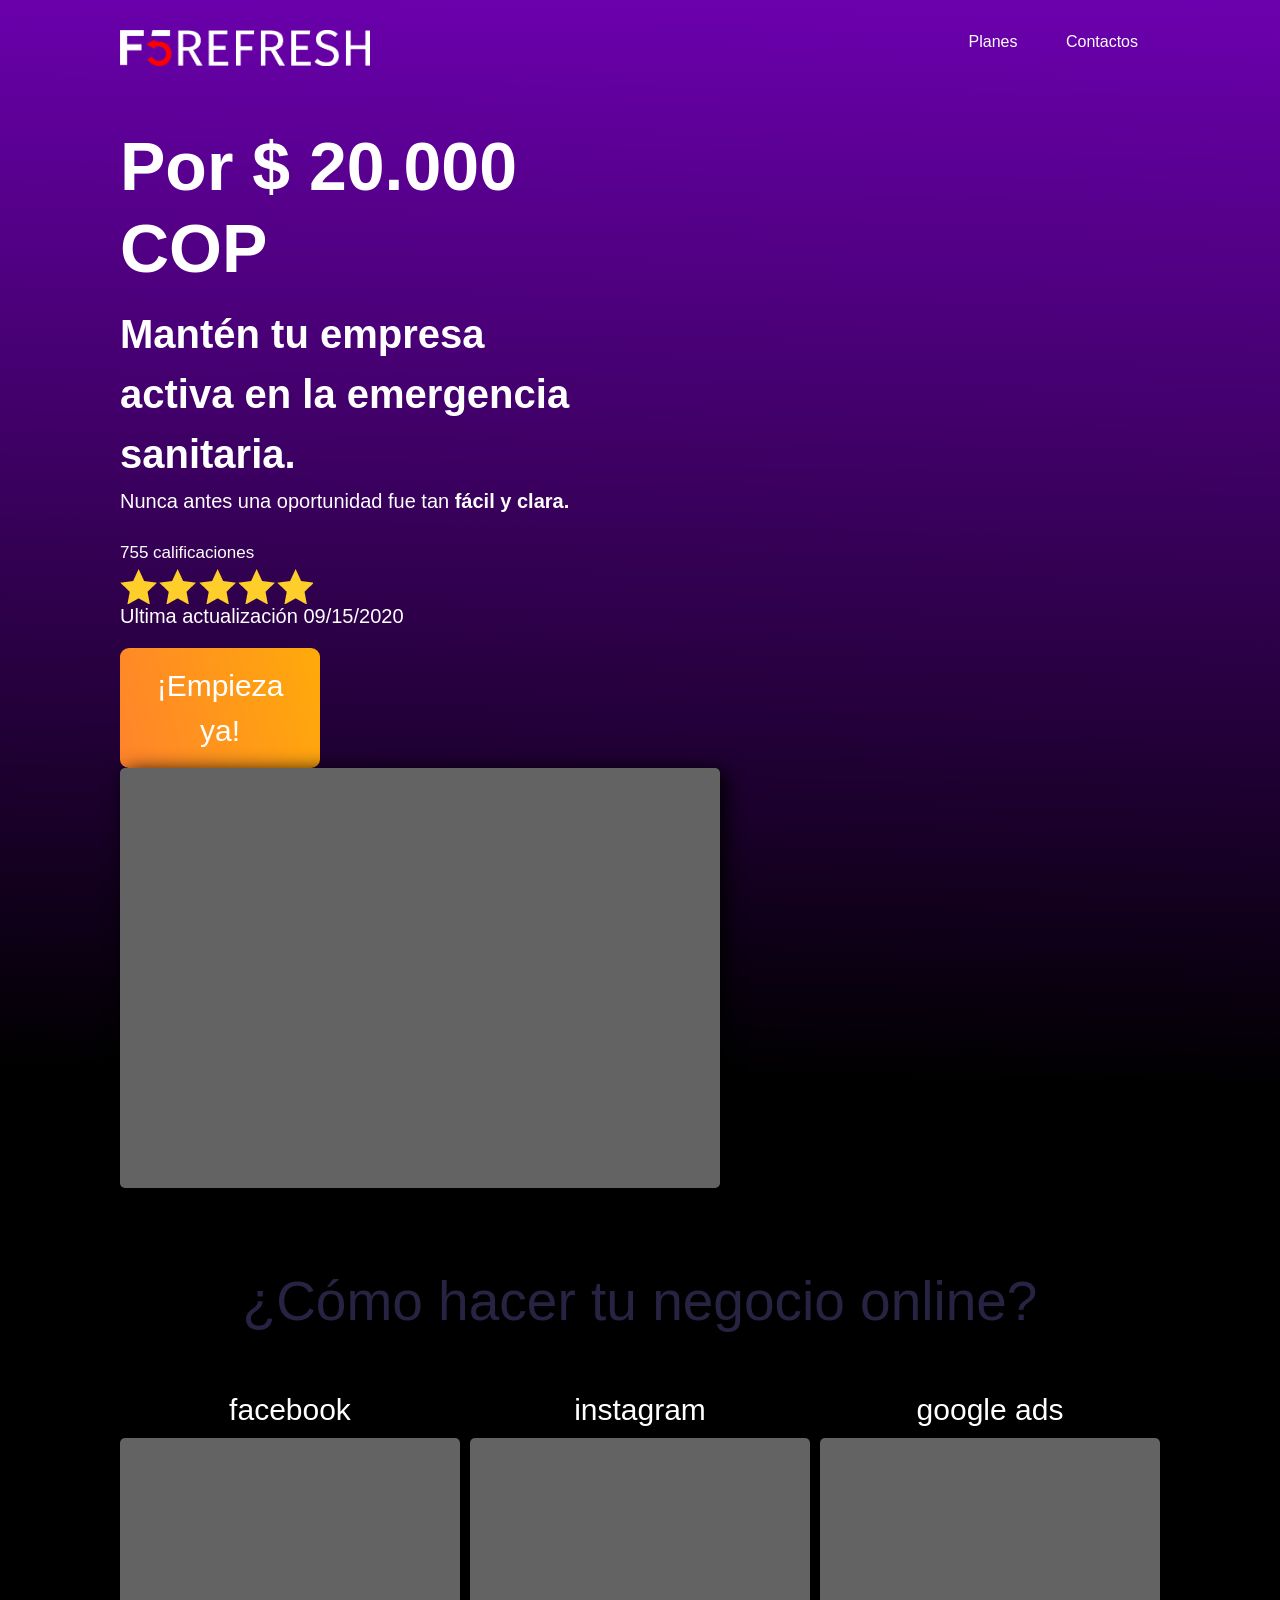
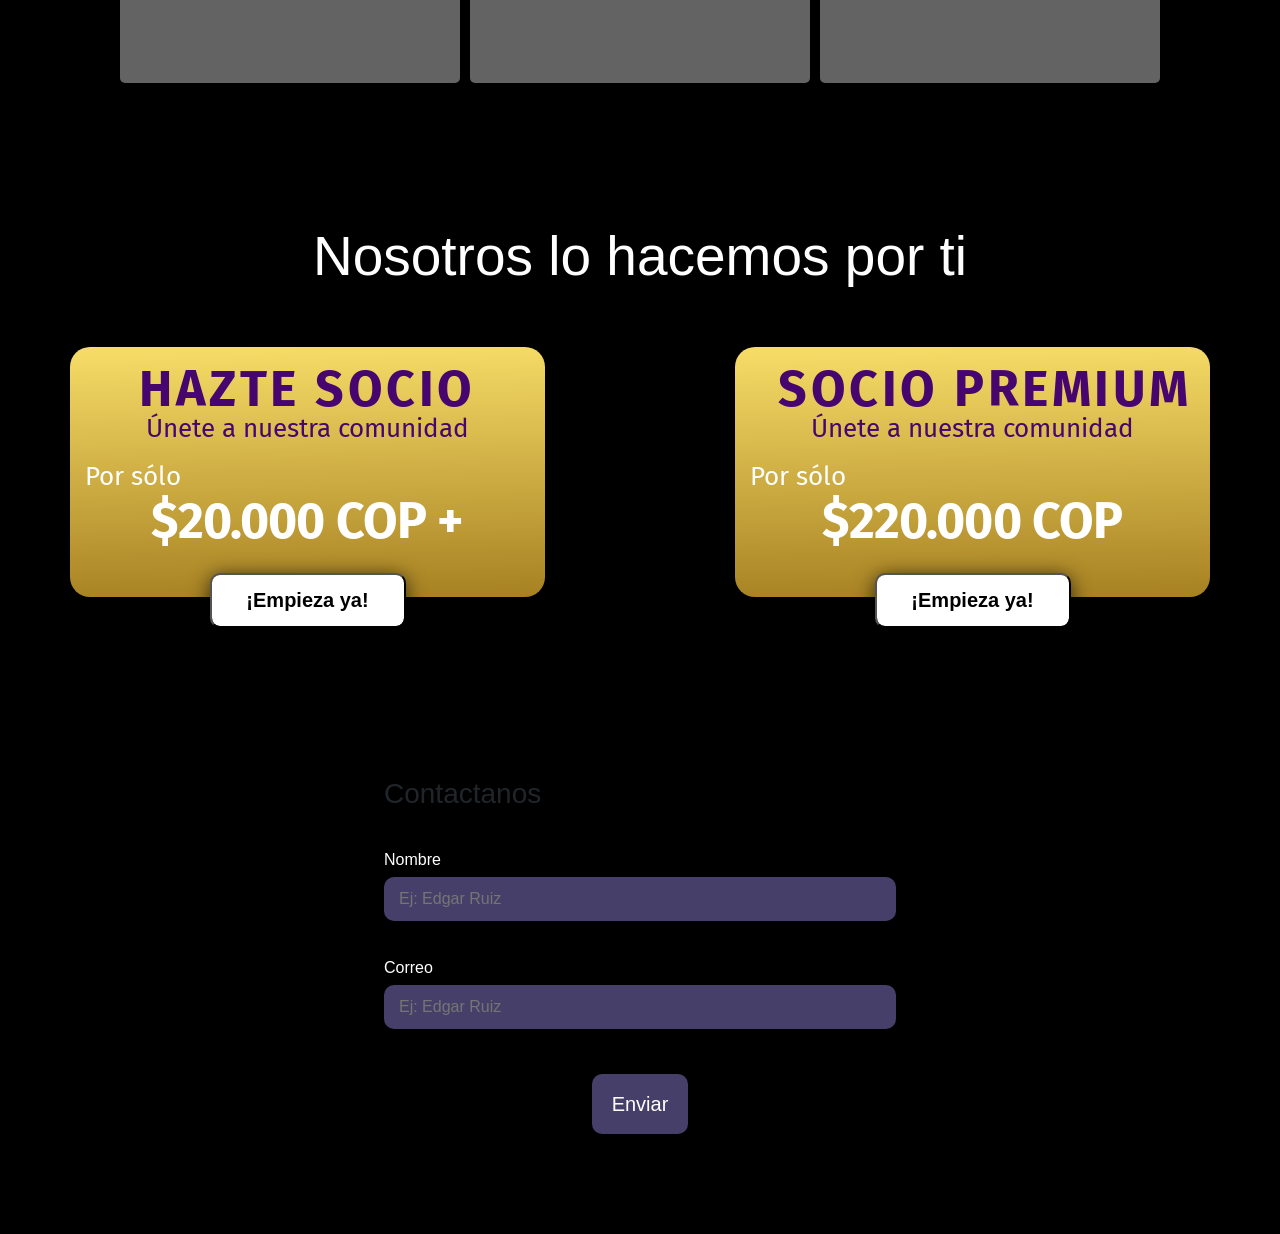
==== index.html @ ad4364b5 "Merge pull request #1 from esrojas27/master Cambio nombre html" ====
<!DOCTYPE html>
<html lang="en">

<head>
    <meta charset="UTF-8">
    <meta name="viewport" content="width=device-width, initial-scale=1.0">
    <link rel="stylesheet" href="css/stilos.css">
    <link href="https://fonts.googleapis.com/css2?family=Fira+Sans:wght@400;500;700&display=swap" rel="stylesheet">
    <link rel="stylesheet" href="https://stackpath.bootstrapcdn.com/bootstrap/4.5.2/css/bootstrap.min.css"
    integrity="sha384-JcKb8q3iqJ61gNV9KGb8thSsNjpSL0n8PARn9HuZOnIxN0hoP+VmmDGMN5t9UJ0Z" crossorigin="anonymous">

    <title>Document</title>
</head>

<body>
    <header>
        <div class="menu">
            <div class="imagen">
                <img src="img/logo-f5refresh.png" alt="">
            </div>
            <div class="menu-nav">

                <a href="#">Planes</a>
                <a href="#">Contactos</a>

            </div>
        </div>
        <section class="video-info">
            <div class="info">
                <h1>Por $ 20.000 COP</h1>
                <p>Mantén tu empresa activa en la emergencia sanitaria.</p>
                <h3>Nunca antes una oportunidad fue tan <strong>fácil y clara.</strong> </h3>
                <h4>755 calificaciones</h4>
                <img src="img/estrellas.png" alt="">
                <h5>Ultima actualización 09/15/2020</h5>
                <div class="btn-a">
                    <a href="#">¡Empieza ya!</a>
                </div>
            </div>

            </div>
            <div class="video-principal">
                <div class="video"></div>
            </div>
        </section>
    </header>
    <section class="carrusel-video">
        <div class="contenedor-carrusel">
            <div class="titulo">
                <h2>¿Cómo hacer tu negocio online?</h2>
            </div>
            <div class="carrusel">
                <h3>facebook</h3>
                <div class="video"></div>
            </div>
            <div class="carrusel">
                <h3>instagram</h3>
                <div class="video"></div>
            </div>
            <div class="carrusel">
                <h3>google ads</h3>
                <div class="video"></div>
            </div>
            <div class="titulo-dos">
                <h3>Nosotros lo hacemos por ti</h3>

            </div>
        </div>
    </section>
    

    <!--Comienza seccionde servicios-->
        <div class="servicioSec">
            
            <div class="container cajaProducto">
                <div class="row 150% justify-content-between ">
                    <div class="col-md-5 producto">
                        <div class="textoProducto text-center">
                            <h2>HAZTE SOCIO</h2>
                            <h3>Únete a nuestra comunidad</h3>
                            <p>Por sólo</p>
                            <h4>$20.000 COP +</h4>
                            <button class="btnProducto">¡Empieza ya!</button>
                        </div>
                        
                    </div>
                    <div class="col-md-5 producto">
                        <div class="textoProducto text-center">
                            <div class="tituloProducto2">
                                <h2>Socio premium</h2>
                            </div>
                            <h3>Únete a nuestra comunidad</h3>
                            <p>Por sólo</p>
                            <h4>$220.000 COP</h4>
                            <button class="btnProducto" >¡Empieza ya!</button>
                        </div>
                        
                    </div>


                </div>

            </div>
            <!--Seccion de Formulario-->
        <form class="formContact" onsubmit="validarFormulario(event)">
            <div class="titulo-dos">
                <h3>Contactanos</h3>
            </div>
              <div class="contInput">
                  <label for="">Nombre</label>
                  <input type="text" placeholder="Ej: Edgar Ruiz" id="name">
                  <small id="mensajeAlertNombre" class="mensajeAlert"></small>
              </div>
        
                <div class="contInput">
                    <label for="">Correo</label>
                    <input type="email" placeholder="Ej: Edgar Ruiz" id="email">
                    <small id="mensajeAlertEmail" class="mensajeAlert"></small>
                </div>
        
                <input type="submit" value="Enviar" class="btnEnviar ">
        
          </form>
        </div>


        

 <script src="./js/form.js"></script>
</body>

</html>
---- css/stilos.css ----
* {
    padding: 0;
    margin: 0;
}

header {
    background: transparent linear-gradient(181deg, #6C00AF 0%, #000000 90%) 0% 0% no-repeat padding-box;

}

body {
    font-family: 'Fira Sans', sans-serif;
    background-color: #000000;
}



.menu {
    display: flex;
    flex-direction: row;
    justify-content: space-between;
    flex-wrap: wrap;
    margin: 0 120px;
    padding: 30px 0;
    text-align: justify;
}

.menu .imagen {
    width: 50%;
}

.menu .imagen img {
    width: 250px;
    float: left;

}

.menu .menu-nav a {
    text-decoration: none;
    color: #ffff;
    padding: 0 22px;
    width: 50%;
}

.video-info {
    display: flex;
    flex-flow: wrap row;
    justify-content: space-between;
    align-items: center;
    color: #ffff;
    margin: 30px 120px 0px 120px;
}

.video-info .info {
    width: 45%;
}

.video-info .info h1 {
    width: 100%;
    font-size: 68px;
    font-weight: 700;
    margin-bottom: 15px;
}

.video-info .info p {
    font-size: 40px;
    font-weight: 700;
    margin-bottom: 5px;
}

.video-info .info h3 {
    font-size: 20px;
    font-weight: 500;
    margin-bottom: 15px;
}

.video-info .info h4 {
    font-size: 17px;
    font-weight: 300;
    margin: 30px 0 5px 0;

}

.video-info .info .btn-a {
    width: 200px;
    margin-top: 20px;
    text-align: center;
    padding: 15px 30px;
    border-radius: 9px;

    background: transparent linear-gradient(75deg, #FF842B 0%, #FFAA0A 100%) 0% 0% no-repeat padding-box;
}

.video-info .info .btn-a a {
    text-decoration: none;
    color: #fff;
    font-size: 30px;
}

.video-info .video-principal {
    width: 600px;
    height: 420px;
    background: #636363;
    box-shadow: 5px 3px 20px #000000;
    border-radius: 5px;

}

.carrusel-video {
    background: #000000;
    color: #fff;


}

.carrusel-video .contenedor-carrusel {
    display: flex;
    flex-direction: row;
    justify-content: space-between;
    flex-wrap: wrap;
    margin: 0 120px;
    padding: 80px 0;
}

.carrusel-video .contenedor-carrusel .titulo {
    width: 100%;
    margin-bottom: 50px;


}

.carrusel-video .contenedor-carrusel .titulo h2 {
    width: 100%;
    text-align: center;
    font-size: 55px;
}

.carrusel-video .contenedor-carrusel .carrusel h3 {
    text-align: center;
    margin-bottom: 10px;
    font-weight: 300;
    font-size: 30px;

}

.carrusel-video .contenedor-carrusel .carrusel .video {
    width: 340px;
    height: 245px;
    background: #636363;
    border-radius: 5px;
}

.carrusel-video .contenedor-carrusel .titulo-dos {
    width: 100%;
    padding-top: 60px;
    position: relative;
    top: 80px;

}

.carrusel-video .contenedor-carrusel .titulo-dos h3 {
    font-size: 55px;
    text-align: center;
}

/*Seccion de paquetes*/

.servicioSec{
  
    background-color: #000000;
}

.cajaProducto{
    padding-top: 50px;
    padding-bottom: 100px;
	
}

.producto{
	width: auto;
	height: 250px;
	background: linear-gradient(359deg, #A78122,#F7DD68);
	border-radius: 20px;
	padding-right: 10px;
}
.textoProducto{
	margin-top: 30px;
}

.tituloProducto2{
	width: 470px;
	text-align: center;
	
}

.producto h2{

	text-align: center;
	font: normal normal bold 50px/24px Fira Sans;
	letter-spacing: 3.5px;
	color: #47056F;
	text-transform: uppercase;
	opacity: 1;
}
.producto h3{
	text-align: center;
	font: normal normal normal 26px/40px Fira Sans;
	letter-spacing: 0px;
	color: #47056F;
	opacity: 1;
}
.producto p{
	text-align: left;
	font: normal normal normal 26px/40px Fira Sans;
	letter-spacing: 0px;
	color: #FFFFFF;
	opacity: 1;
	margin-bottom: -20px;
}
.producto h4{
	text-align: center;
	font: normal normal bold 50px/88px Fira Sans;
	letter-spacing: -0.83px;
	color: #FFFFFF;
	opacity: 1;
}

.producto button{
	font-weight: bold;
	font-size: 20px;
	width: 196px;
	height: 55px;	
	background: #FFFFFF 0% 0% no-repeat padding-box;
	box-shadow: 0px 3px 20px #000000B5;
	opacity: 1;
	border-radius: 10px;	
}
.btnProducto:hover{
	transform: scale(1.1);
}

/*seccion de formulario*/
.titulo{
    color: #272343;
    text-align: center;
    font-size: 20px;
}

.formContact{
    width: 40%;
    margin: auto;
	margin-top: 80px;
    display: flex;
    flex-direction: column;
        
}

.contInput{
    display: flex;
    flex-direction: column;
    margin-top:30px;

}
.contInput>label{
    margin-bottom: 5px;
    color: #ffffff;
}
.contInput>input{
    border: none;
    padding: 10px 15px;
    background-color: rgb(70, 63, 105);
    border-radius: 10px;
    color: white;
}
.contInput>input:focus{
    
    box-shadow: 0 0 50px rgb(141, 140, 140);
}

.btnEnviar{
	margin-top: 40px;
	margin-bottom: 100px;
    align-self: center;
    border:none;
    padding: 15px 20px;
    border-radius: 10px;
    background-color: rgb(103, 103, 218);
    font-size: 20px;
    color: white;
    cursor: pointer;
    background-color:rgb(70, 63, 105) ;
}
.btnEnviar:hover{
    transform: scale(1.1);
}

.mensajeAlert{
    color: red;
    margin-top: 5px;
}
.inputTyC{
    flex-direction: row;
    align-items: center;
}
.inputTyC > label {
    order: 2;
    margin-left: 50px;
}
.bgcAlert{
    background-color: rgb(240, 87, 87) !important;
}
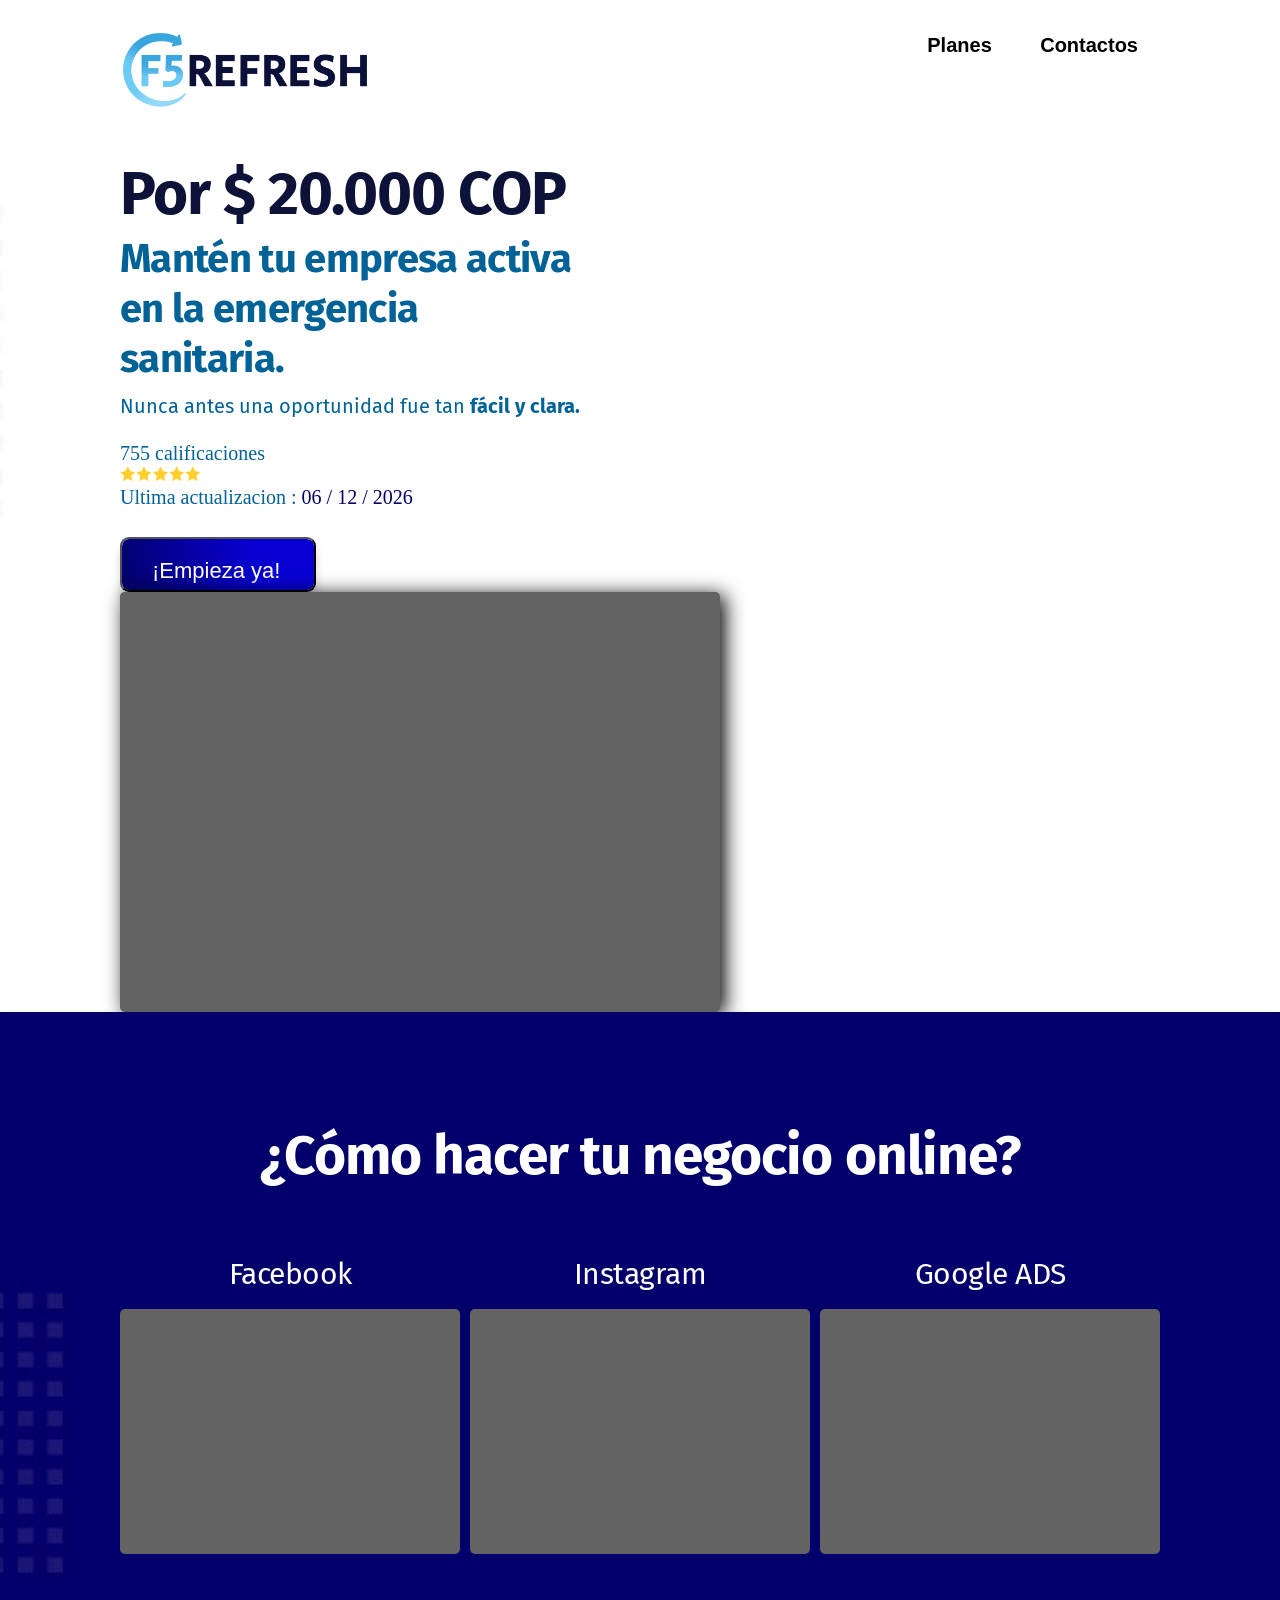
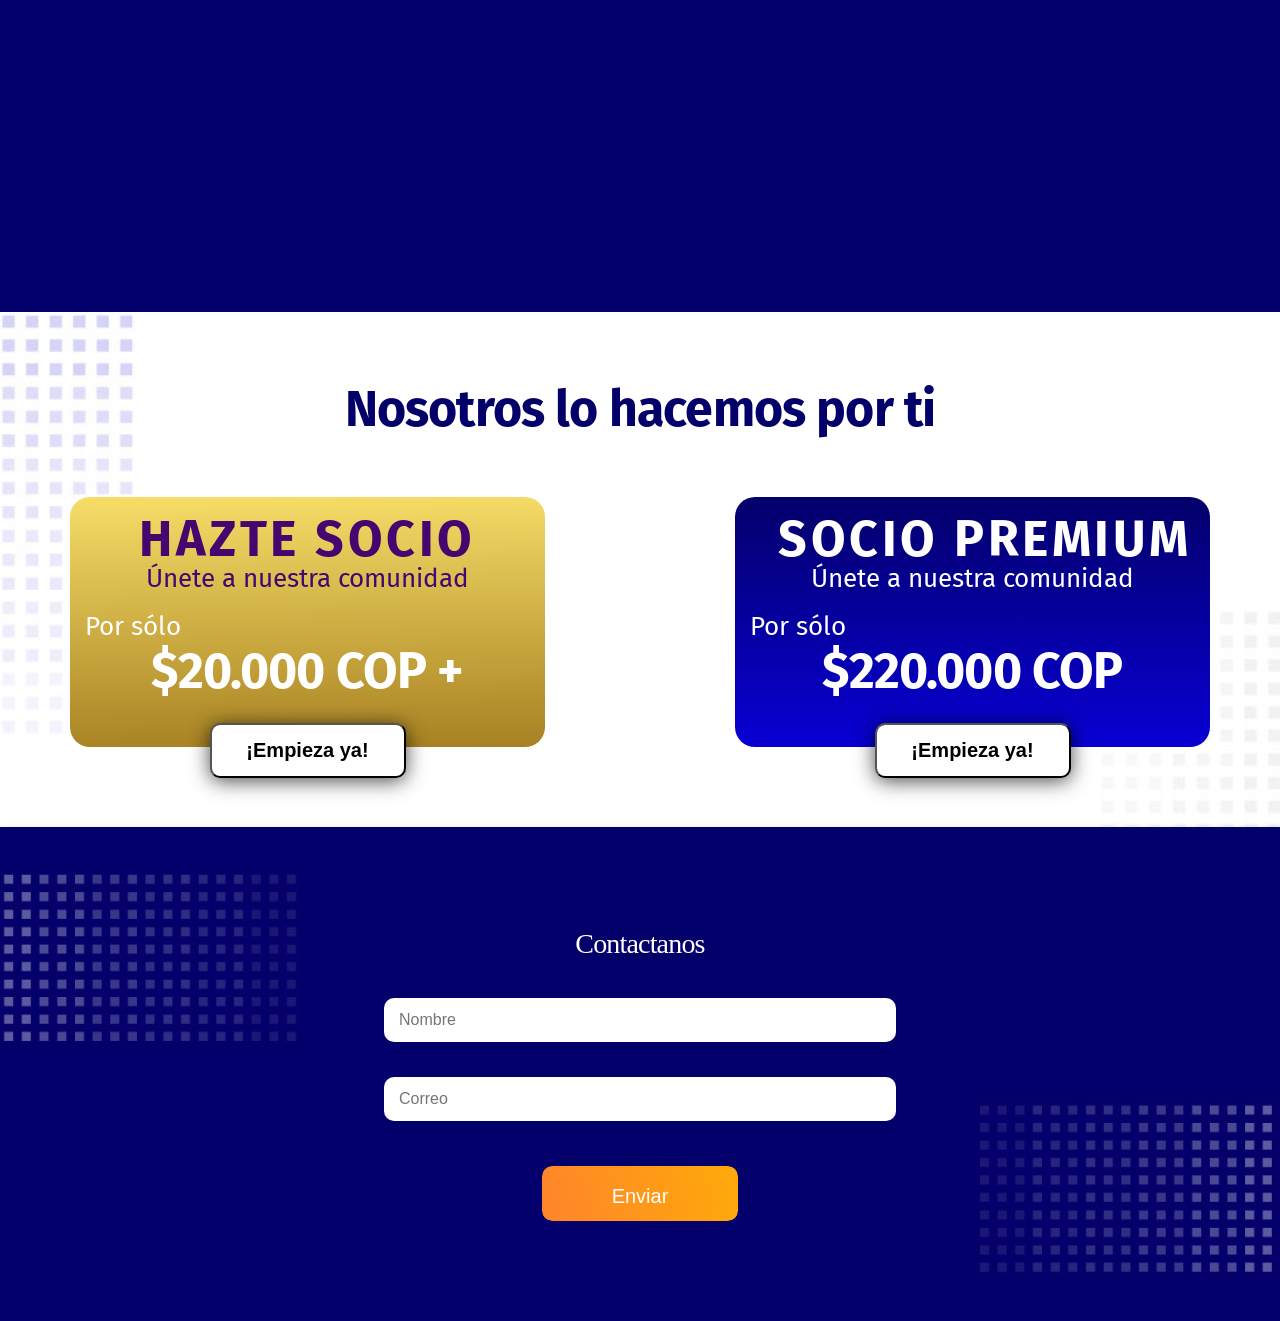
==== commit 01ab2348: "Arreglos pagina de fontos y demas" ====
--- a/index.html
+++ b/index.html
@@ -27,100 +27,129 @@
         </div>
         <section class="video-info">
             <div class="info">
-                <h1>Por $ 20.000 COP</h1>
-                <p>Mantén tu empresa activa en la emergencia sanitaria.</p>
-                <h3>Nunca antes una oportunidad fue tan <strong>fácil y clara.</strong> </h3>
+                <h2>Por $ 20.000 COP</h2>
+                <h3>Mantén tu empresa activa en la emergencia sanitaria.</h3>
+                <p>Nunca antes una oportunidad fue tan <strong>fácil y clara.</strong> </p>
                 <h4>755 calificaciones</h4>
-                <img src="img/estrellas.png" alt="">
-                <h5>Ultima actualización 09/15/2020</h5>
-                <div class="btn-a">
-                    <a href="#">¡Empieza ya!</a>
+                <div class="ubiBoton1">
+                    <img src="img/estrellas.png" width="80" height="15" alt="">
+                </div>
+                
+                
+                <h5>Ultima actualizacion :
+                    <script languaje="JavaScript">
+
+                        var mydate=new Date()
+                        var year=mydate.getYear()
+                        if (year < 1000)
+                        year+=1900
+                        var day=mydate.getDay()
+                        var month=mydate.getMonth()+1
+                        var daym=mydate.getDate()
+                        if (daym<10)
+                        daym="0"+daym
+                        var dayarray=new Array("Domingo","Lunes","Martes","Miercoles","Jueves","Viernes","Sabado")
+                        var montharray=new
+                        
+                        Array("Enero","Febrero","Marzo","Abril","Mayo","Junio","Julio","Agosto","Septiembre","Octubre","Noviembre","Diciembre")
+                        document.write("<mall><font color='#04006A' face='Impact'> "+daym+" / "+month+" / "+year+"</font></mall>")
+                        
+                        </script> </h5>
+                <div class="ubiBoton1" >
+                    <button class="botonInicio" href="#">¡Empieza ya!</button>
                 </div>
             </div>
 
             </div>
             <div class="video-principal">
-                <div class="video"></div>
+                <div class="videoRedes"></div>
             </div>
         </section>
     </header>
+
     <section class="carrusel-video">
         <div class="contenedor-carrusel">
-            <div class="titulo">
+            <div class="tituloVideos">
                 <h2>¿Cómo hacer tu negocio online?</h2>
             </div>
             <div class="carrusel">
-                <h3>facebook</h3>
-                <div class="video"></div>
+                <h3>Facebook</h3>
+                <div class="videoRedes"></div>
             </div>
             <div class="carrusel">
-                <h3>instagram</h3>
-                <div class="video"></div>
+                <h3>Instagram</h3>
+                <div class="videoRedes"></div>
             </div>
             <div class="carrusel">
-                <h3>google ads</h3>
-                <div class="video"></div>
+                <h3>Google ADS</h3>
+                <div class="videoRedes"></div>
             </div>
-            <div class="titulo-dos">
-                <h3>Nosotros lo hacemos por ti</h3>
-
-            </div>
+            
         </div>
     </section>
     
 
     <!--Comienza seccionde servicios-->
         <div class="servicioSec">
+            <div class="seccionServicio">
+                <div class="tituloServicio">
+                    <h3>Nosotros lo hacemos por ti</h3>
+    
+                </div>
+                <div class="container cajaProducto">
+                    <div class="row 150% justify-content-between ">
+                        <div class="col-md-5 producto ">
+                            <div class="textoProducto text-center">
+                                <h2>HAZTE SOCIO</h2>
+                                <h3>Únete a nuestra comunidad</h3>
+                                <p>Por sólo</p>
+                                <h4>$20.000 COP +</h4>
+                                <button class="btnProducto">¡Empieza ya!</button>
+                            </div>
+                            
+                        </div>
+                        <div class="col-md-5 producto premium">
+                            <div class="textoProducto text-center">
+                                <div class="tituloProducto2 colorPremium">
+                                    <h2>Socio premium</h2>
+                                </div>
+                                <h3>Únete a nuestra comunidad</h3>
+                                <p>Por sólo</p>
+                                <h4>$220.000 COP</h4>
+                                <button class="btnProducto" >¡Empieza ya!</button>
+                            </div>
+                            
+                        </div>
+    
+    
+                    </div>
+    
+                </div>
+            </div>
             
-            <div class="container cajaProducto">
-                <div class="row 150% justify-content-between ">
-                    <div class="col-md-5 producto">
-                        <div class="textoProducto text-center">
-                            <h2>HAZTE SOCIO</h2>
-                            <h3>Únete a nuestra comunidad</h3>
-                            <p>Por sólo</p>
-                            <h4>$20.000 COP +</h4>
-                            <button class="btnProducto">¡Empieza ya!</button>
+            
+            <!--Seccion de Formulario-->
+            <div class="seccionFormulario">
+                <form class="formContact" onsubmit="validarFormulario(event)">
+                    <div class="tituloFormulario">
+                        <h3>Contactanos</h3>
+                    </div>
+                      <div class="contInput"> 
+                          <input type="text" placeholder="Nombre" id="name">
+                          <small id="mensajeAlertNombre" class="mensajeAlert"></small>
+                      </div>
+                
+                        <div class="contInput">
+                            <input type="email" placeholder="Correo" id="email">
+                            <small id="mensajeAlertEmail" class="mensajeAlert"></small>
                         </div>
-                        
-                    </div>
-                    <div class="col-md-5 producto">
-                        <div class="textoProducto text-center">
-                            <div class="tituloProducto2">
-                                <h2>Socio premium</h2>
-                            </div>
-                            <h3>Únete a nuestra comunidad</h3>
-                            <p>Por sólo</p>
-                            <h4>$220.000 COP</h4>
-                            <button class="btnProducto" >¡Empieza ya!</button>
-                        </div>
-                        
-                    </div>
-
-
-                </div>
+                
+                        <input type="submit" value="Enviar" class="btnEnviar ">
+                
+                  </form>
 
             </div>
-            <!--Seccion de Formulario-->
-        <form class="formContact" onsubmit="validarFormulario(event)">
-            <div class="titulo-dos">
-                <h3>Contactanos</h3>
-            </div>
-              <div class="contInput">
-                  <label for="">Nombre</label>
-                  <input type="text" placeholder="Ej: Edgar Ruiz" id="name">
-                  <small id="mensajeAlertNombre" class="mensajeAlert"></small>
-              </div>
         
-                <div class="contInput">
-                    <label for="">Correo</label>
-                    <input type="email" placeholder="Ej: Edgar Ruiz" id="email">
-                    <small id="mensajeAlertEmail" class="mensajeAlert"></small>
-                </div>
-        
-                <input type="submit" value="Enviar" class="btnEnviar ">
-        
-          </form>
         </div>
 
 
--- a/css/stilos.css
+++ b/css/stilos.css
@@ -4,8 +4,15 @@
 }
 
 header {
-    background: transparent linear-gradient(181deg, #6C00AF 0%, #000000 90%) 0% 0% no-repeat padding-box;
-
+    background-color: #272833;
+	background-image: url("../img/Seccion-uno.jpg");
+	background-position: center center;
+	background-size: cover;
+	box-shadow: 0 0.25em 0.5em 0 rgba(0, 0, 0, 0.25);
+	min-height: 100vh;
+	position: relative;
+	text-align: center;
+	z-index: 21;
 }
 
 body {
@@ -25,24 +32,27 @@
     text-align: justify;
 }
 
-.menu .imagen {
+.imagen {
     width: 50%;
 }
 
-.menu .imagen img {
+.imagen img {
     width: 250px;
     float: left;
 
 }
 
-.menu .menu-nav a {
+.menu-nav a {
     text-decoration: none;
-    color: #ffff;
+    color: rgb(0, 0, 0);
     padding: 0 22px;
     width: 50%;
+    font-size: 20px;
+    font-weight: bold;
 }
 
 .video-info {
+    
     display: flex;
     flex-flow: wrap row;
     justify-content: space-between;
@@ -51,53 +61,93 @@
     margin: 30px 120px 0px 120px;
 }
 
-.video-info .info {
+.info {
     width: 45%;
 }
 
-.video-info .info h1 {
+.info h2 {
     width: 100%;
-    font-size: 68px;
+    font-size: 58px;
     font-weight: 700;
     margin-bottom: 15px;
-}
-
-.video-info .info p {
-    font-size: 40px;
-    font-weight: 700;
-    margin-bottom: 5px;
-}
-
-.video-info .info h3 {
-    font-size: 20px;
-    font-weight: 500;
-    margin-bottom: 15px;
-}
-
-.video-info .info h4 {
-    font-size: 17px;
-    font-weight: 300;
-    margin: 30px 0 5px 0;
-
-}
-
-.video-info .info .btn-a {
-    width: 200px;
+    font: var(--unnamed-font-style-normal) normal var(--unnamed-font-weight-bold) var(--unnamed-font-size-60)/var(--unnamed-line-spacing-50) var(--unnamed-font-family-fira-sans);
+    letter-spacing: var(--unnamed-character-spacing--1);
+    color: var(--unnamed-color-0c1238);
+    text-align: left;
+    font: normal normal bold 60px/50px Fira Sans;
+    letter-spacing: -1px;
+    color: #0C1238;
+    opacity: 1;
+
+}
+
+.info h3 {
+    font: var(--unnamed-font-style-normal) normal var(--unnamed-font-weight-bold) 40px/var(--unnamed-line-spacing-50) var(--unnamed-font-family-fira-sans);
+    text-align: left;
+    font: normal normal bold 40px/50px Fira Sans;
+    letter-spacing: -0.67px;
+    color: #006296;
+    opacity: 1;
+}
+
+.info p {
+    font: var(--unnamed-font-style-normal) normal var(--unnamed-font-weight-normal) var(--unnamed-font-size-20)/var(--unnamed-line-spacing-28) var(--unnamed-font-family-fira-sans);
+    letter-spacing: var(--unnamed-character-spacing-0);
+    text-align: left;
+    font: normal normal normal 20px/28px Fira Sans;
+    letter-spacing: 0px;
+    color: #006296;
+}
+
+.info h4 {
+    font: var(--unnamed-font-style-normal) normal var(--unnamed-font-weight-normal) var(--unnamed-font-size-20)/35px var(--unnamed-font-family-helvetica-neue);
+    letter-spacing: var(--unnamed-character-spacing-0);
+    text-align: left;
+    font: normal normal normal 20px/35px Helvetica Neue;
+    letter-spacing: 0px;
+    color: #006296;
+    opacity: 1;
+    margin-bottom: -10px;
+
+}
+
+.info h5{
+    font: var(--unnamed-font-style-normal) normal var(--unnamed-font-weight-normal) var(--unnamed-font-size-20)/var(--unnamed-line-spacing-24) var(--unnamed-font-family-helvetica-neue);
+    letter-spacing: var(--unnamed-character-spacing-0);
+    text-align: left;
+    font: normal normal normal 20px/24px Helvetica Neue;
+    letter-spacing: 0px;
+    color: #006296;
+    opacity: 1;
+}
+.info img{
+    text-align: left;
+}
+.ubiBoton1{
+    text-align: left;
+}
+
+.botonInicio {
+    width: 196px;
+    height: 55px;
     margin-top: 20px;
-    text-align: center;
+    text-align: left; 
+    text-decoration: none;
+    color: #fff;
+    font-size: 22px;
     padding: 15px 30px;
     border-radius: 9px;
-
-    background: transparent linear-gradient(75deg, #FF842B 0%, #FFAA0A 100%) 0% 0% no-repeat padding-box;
-}
-
-.video-info .info .btn-a a {
-    text-decoration: none;
-    color: #fff;
-    font-size: 30px;
-}
-
-.video-info .video-principal {
+    background: transparent linear-gradient(254deg, #0800D3 0%, #0800D3 31%, #04006A 100%) 0% 0% no-repeat padding-box;
+    box-shadow: 0px 10px 10px #00000029;
+    opacity: 1;
+    
+}
+.botonInicio:hover{
+    transform: scale(1.1);
+}
+
+
+.video-principal {
     width: 600px;
     height: 420px;
     background: #636363;
@@ -107,13 +157,18 @@
 }
 
 .carrusel-video {
-    background: #000000;
-    color: #fff;
-
-
-}
-
-.carrusel-video .contenedor-carrusel {
+    background-color: #272833;
+	background-image: url("../img/seccion-dos.jpg");
+	background-position: center center;
+	background-size: cover;
+	box-shadow: 0 0.25em 0.5em 0 rgba(0, 0, 0, 0.25);
+	min-height: 100vh;
+	position: relative;
+	text-align: center;
+	z-index: 21;
+}
+
+.contenedor-carrusel {
     display: flex;
     flex-direction: row;
     justify-content: space-between;
@@ -122,52 +177,69 @@
     padding: 80px 0;
 }
 
-.carrusel-video .contenedor-carrusel .titulo {
+.tituloVideos {
     width: 100%;
+    margin-top: 30px;
     margin-bottom: 50px;
-
-
-}
-
-.carrusel-video .contenedor-carrusel .titulo h2 {
+}
+
+.tituloVideos h2 {
     width: 100%;
     text-align: center;
-    font-size: 55px;
-}
-
-.carrusel-video .contenedor-carrusel .carrusel h3 {
+    font: var(--unnamed-font-style-normal) normal var(--unnamed-font-weight-bold) 55px/69px var(--unnamed-font-family-fira-sans);
+    font: normal normal bold 55px/69px Fira Sans;
+    letter-spacing: -0.92px;
+    color: #FFFFFF;
+    opacity: 1;
+}
+
+.carrusel h3 {
     text-align: center;
     margin-bottom: 10px;
-    font-weight: 300;
-    font-size: 30px;
-
-}
-
-.carrusel-video .contenedor-carrusel .carrusel .video {
+
+    font: var(--unnamed-font-style-normal) normal var(--unnamed-font-weight-normal) 30px/var(--unnamed-line-spacing-50) var(--unnamed-font-family-fira-sans);
+    font: normal normal normal 30px/50px Fira Sans;
+    letter-spacing: -0.5px;
+    color: #FFFFFF;
+    opacity: 1;
+
+}
+
+.videoRedes {
     width: 340px;
     height: 245px;
     background: #636363;
     border-radius: 5px;
 }
 
-.carrusel-video .contenedor-carrusel .titulo-dos {
+.tituloServicio {
     width: 100%;
-    padding-top: 60px;
     position: relative;
     top: 80px;
 
 }
 
-.carrusel-video .contenedor-carrusel .titulo-dos h3 {
-    font-size: 55px;
+.tituloServicio h3 {
+    margin-bottom: 100px;
+    font: var(--unnamed-font-style-normal) normal var(--unnamed-font-weight-bold) 50px/35px var(--unnamed-font-family-fira-sans);
     text-align: center;
+    font: normal normal bold 50px/35px Fira Sans;
+    letter-spacing: -0.83px;
+    color: #04006A;
+    opacity: 1;
 }
 
 /*Seccion de paquetes*/
 
-.servicioSec{
-  
-    background-color: #000000;
+.seccionServicio{
+    background-color: #272833;
+	background-image: url("../img/seccionTres.jpg");
+	background-position: center;
+	background-size: cover;
+	min-height: 20vh;
+	position: relative;
+	text-align: center;
+	z-index: 21;
 }
 
 .cajaProducto{
@@ -183,16 +255,6 @@
 	border-radius: 20px;
 	padding-right: 10px;
 }
-.textoProducto{
-	margin-top: 30px;
-}
-
-.tituloProducto2{
-	width: 470px;
-	text-align: center;
-	
-}
-
 .producto h2{
 
 	text-align: center;
@@ -238,12 +300,50 @@
 .btnProducto:hover{
 	transform: scale(1.1);
 }
+.premium{
+    background: linear-gradient(180deg, #04006A,#0600A0,#0800D3);
+}
+.colorPremium h2{
+    color: white;
+}
+.premium h3{
+    color: white;
+}
+.textoProducto{
+	margin-top: 30px;
+}
+
+.tituloProducto2{
+	width: 470px;
+	text-align: center;	
+}
+
+
 
 /*seccion de formulario*/
-.titulo{
-    color: #272343;
+
+.seccionFormulario{
+    background-color: #272833;
+	background-image: url("../img/seccionCuatro.jpg");
+	background-position: center center;
+	background-size: cover;
+	box-shadow: 0 0.25em 0.5em 0 rgba(0, 0, 0, 0.25);
+	min-height: 50vh;
+	position: relative;
+	text-align: center;
+    z-index: 21;
+    margin-top: -100px;
+}
+
+
+.tituloFormulario{
+    font: var(--unnamed-font-style-normal) normal var(--unnamed-font-weight-bold) 50px/35px var(--unnamed-font-family-fira-sans);
     text-align: center;
-    font-size: 20px;
+    font: normal normal bold 50px/35px Fira Sans;
+    letter-spacing: -0.83px;
+    color: #FFFFFF;
+    opacity: 1;
+    margin-top: 100px;
 }
 
 .formContact{
@@ -261,34 +361,34 @@
     margin-top:30px;
 
 }
-.contInput>label{
-    margin-bottom: 5px;
-    color: #ffffff;
-}
+
 .contInput>input{
     border: none;
     padding: 10px 15px;
-    background-color: rgb(70, 63, 105);
+    background-color:#FFFFFF;
     border-radius: 10px;
     color: white;
 }
 .contInput>input:focus{
-    
-    box-shadow: 0 0 50px rgb(141, 140, 140);
+    box-shadow: 0 0 50px rgb(214, 200, 255);
 }
 
 .btnEnviar{
+    width: 196px;
+    height: 55px;
 	margin-top: 40px;
 	margin-bottom: 100px;
     align-self: center;
     border:none;
     padding: 15px 20px;
     border-radius: 10px;
-    background-color: rgb(103, 103, 218);
+    background: transparent linear-gradient(75deg, #FF842B 0%, #FFAA0A 100%) 0% 0% no-repeat padding-box;
     font-size: 20px;
     color: white;
     cursor: pointer;
     background-color:rgb(70, 63, 105) ;
+    
+
 }
 .btnEnviar:hover{
     transform: scale(1.1);
@@ -298,14 +398,7 @@
     color: red;
     margin-top: 5px;
 }
-.inputTyC{
-    flex-direction: row;
-    align-items: center;
-}
-.inputTyC > label {
-    order: 2;
-    margin-left: 50px;
-}
+
 .bgcAlert{
     background-color: rgb(240, 87, 87) !important;
 }
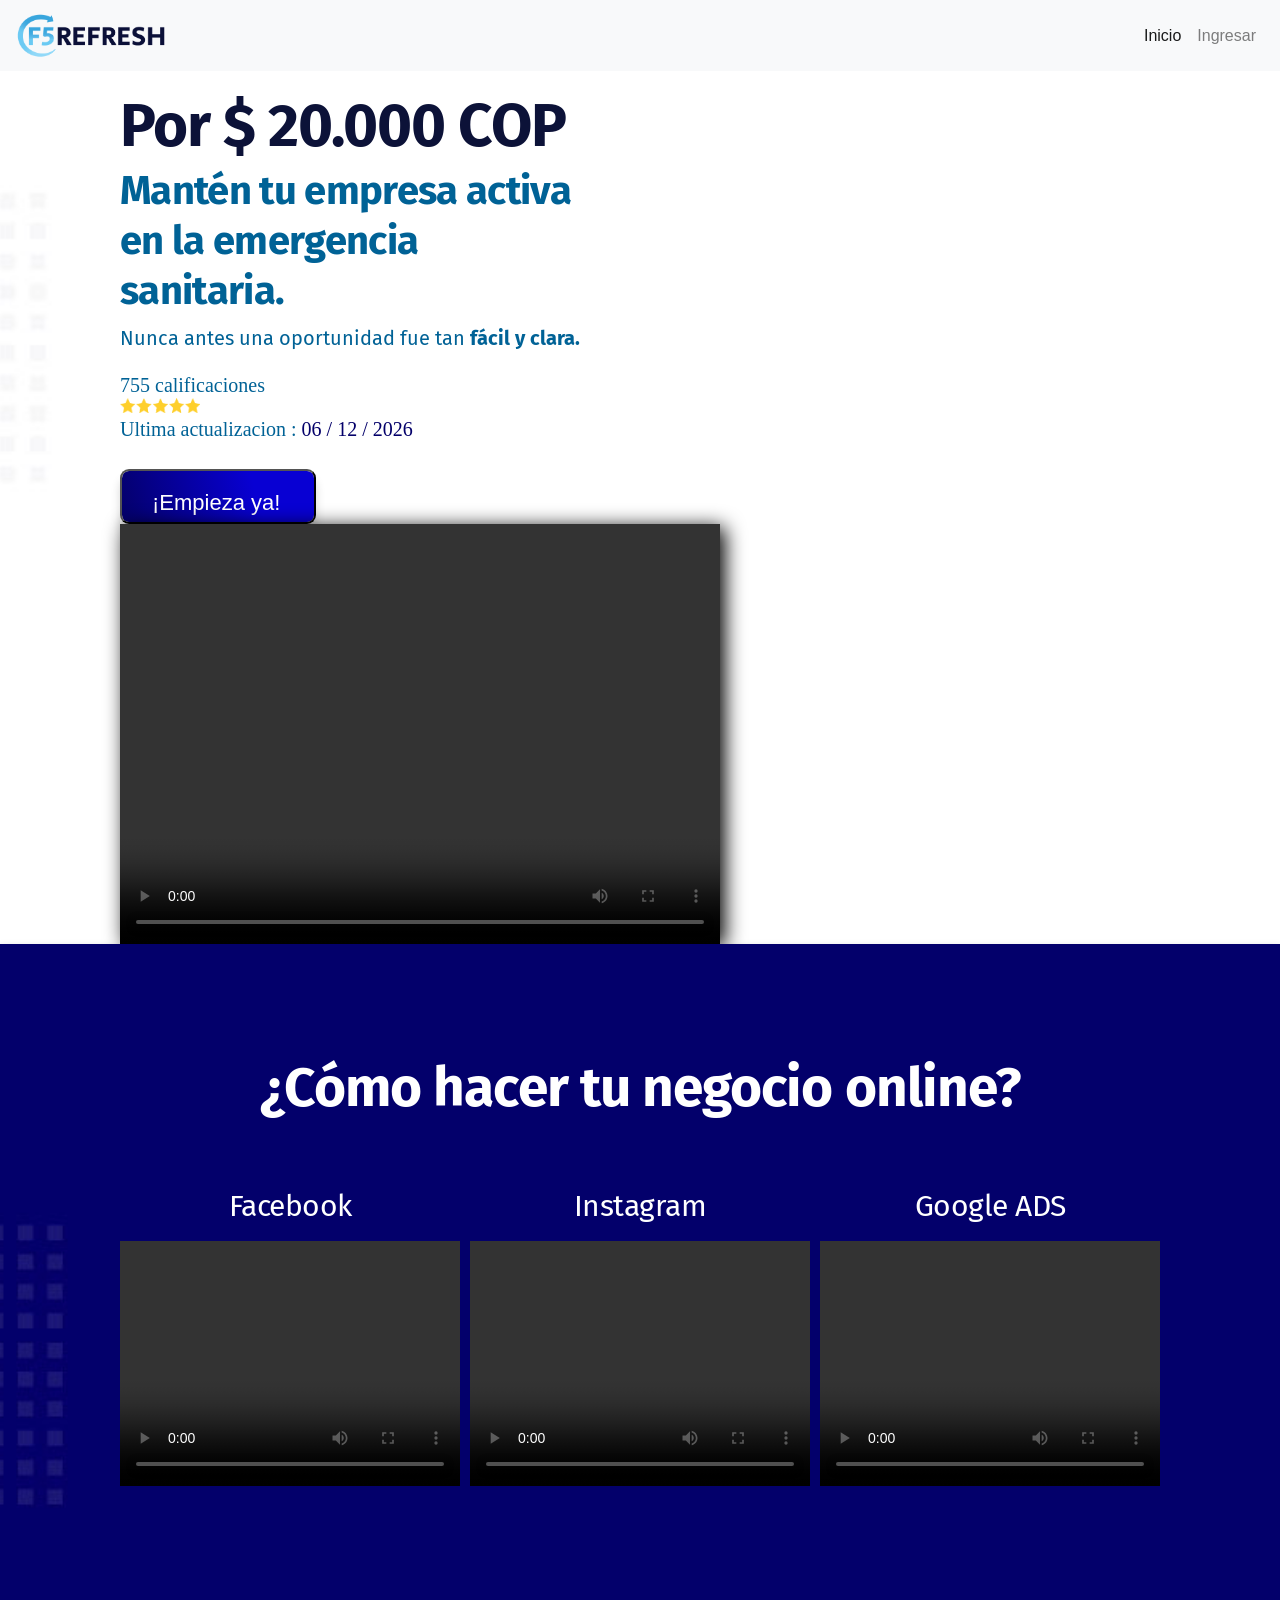
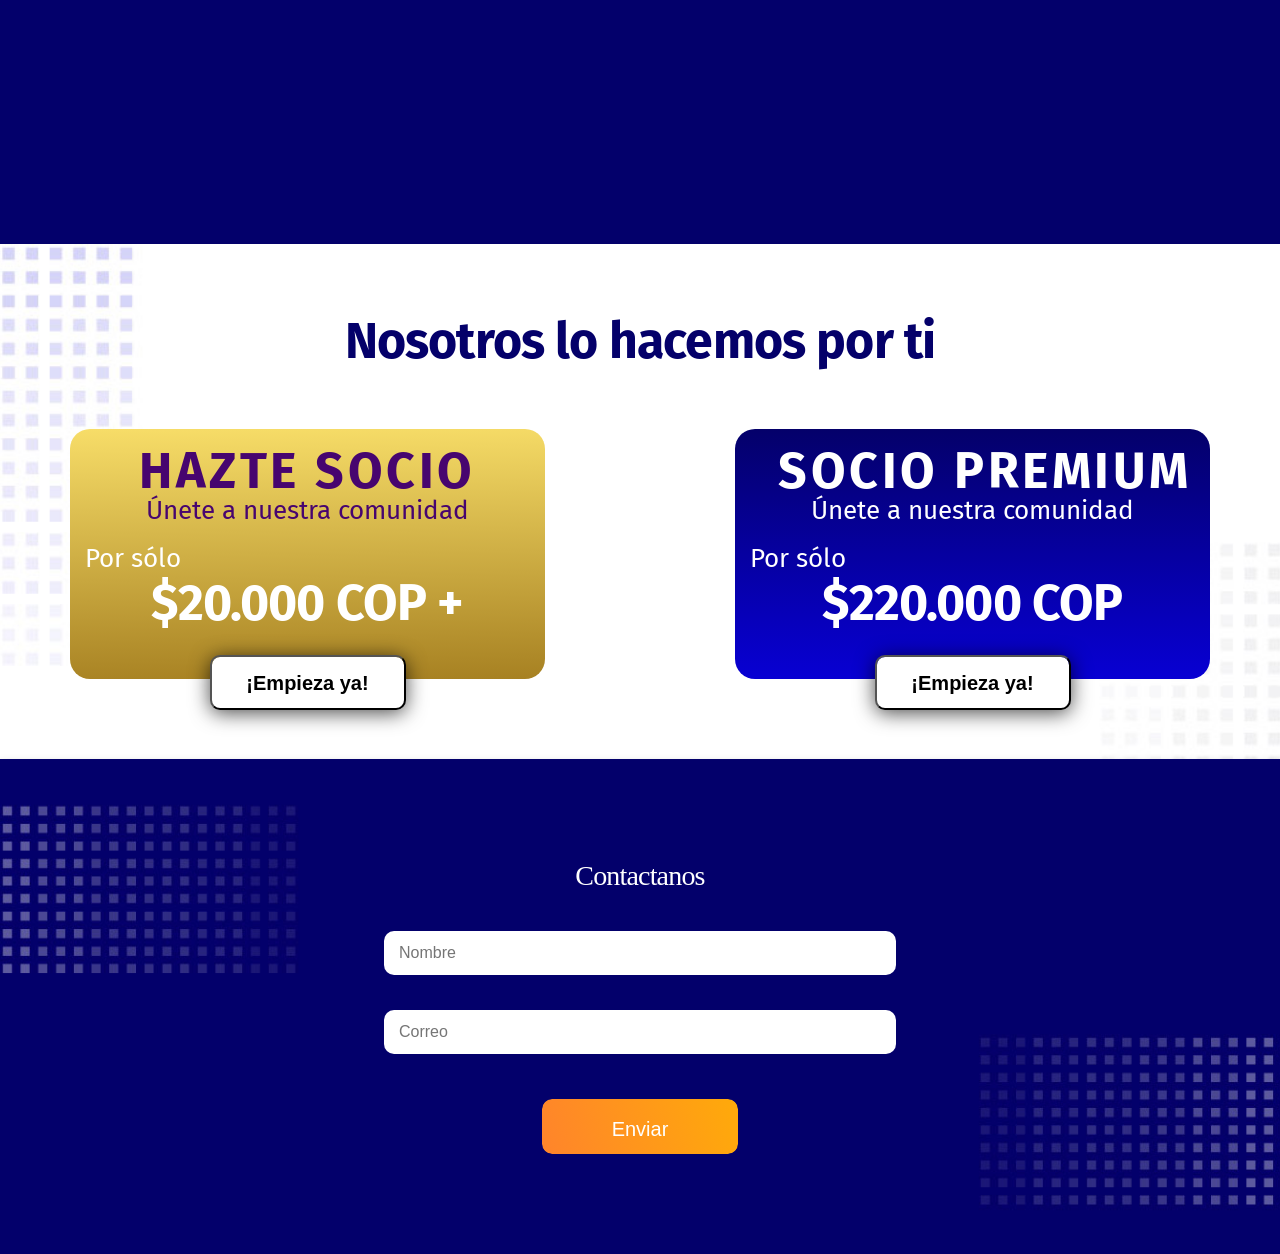
==== commit 26606f94: "Anadi los videos" ====
--- a/index.html
+++ b/index.html
@@ -14,18 +14,28 @@
 
 <body>
     <header>
-        <div class="menu">
-            <div class="imagen">
-                <img src="img/logo-f5refresh.png" alt="">
+        <nav class="navbar navbar-expand-lg navbar-light bg-light">
+            <a class="navbar-brand" href="#">
+              <img src="img/logo-f5refresh.png" width="150" height="45" alt="" loading="lazy">
+            </a>
+            <button class="navbar-toggler" type="button" data-toggle="collapse" data-target="#navbarNav" aria-controls="navbarNav" aria-expanded="false" aria-label="Toggle navigation">
+                <span class="navbar-toggler-icon"></span>
+            </button>
+            <div class="collapse navbar-collapse" id="navbarNav">
+                <ul class="navbar-nav ml-auto">
+                    <li class="nav-item active">
+                        <a class="nav-link" href="./index.html">Inicio </a>
+                    </li>
+                    <li class="nav-item">
+                        <a class="nav-link" href="#">Ingresar</a>
+                    </li>
+                </ul>
             </div>
-            <div class="menu-nav">
 
-                <a href="#">Planes</a>
-                <a href="#">Contactos</a>
+          </nav>
 
-            </div>
-        </div>
-        <section class="video-info">
+    
+        <section class="video-info" id="inicio">
             <div class="info">
                 <h2>Por $ 20.000 COP</h2>
                 <h3>Mantén tu empresa activa en la emergencia sanitaria.</h3>
@@ -62,10 +72,15 @@
 
             </div>
             <div class="video-principal">
-                <div class="videoRedes"></div>
+                <div class="videoInformativo">
+                    <video controls >
+                        <source src="./img/video01.mp4? rel=0" type="video/mp4" frameborder="0" allowfullscreen > 
+                    </video>
+                </div>
             </div>
         </section>
     </header>
+    
 
     <section class="carrusel-video">
         <div class="contenedor-carrusel">
@@ -74,15 +89,33 @@
             </div>
             <div class="carrusel">
                 <h3>Facebook</h3>
-                <div class="videoRedes"></div>
+                <div class="videoRedes">
+                    <div class="videoInformativo">
+                        <video controls >
+                            <source src="./img/video01.mp4? rel=0" type="video/mp4" frameborder="0" allowfullscreen > 
+                        </video>
+                    </div>
+                </div>
             </div>
             <div class="carrusel">
                 <h3>Instagram</h3>
-                <div class="videoRedes"></div>
+                <div class="videoRedes">
+                    <div class="videoInformativo">
+                        <video controls >
+                            <source src="./img/video01.mp4? rel=0" type="video/mp4" frameborder="0" allowfullscreen > 
+                        </video>
+                    </div>
+                </div>
             </div>
             <div class="carrusel">
                 <h3>Google ADS</h3>
-                <div class="videoRedes"></div>
+                <div class="videoRedes">
+                    <div class="videoInformativo">
+                        <video controls >
+                            <source src="./img/video01.mp4? rel=0" type="video/mp4" frameborder="0" allowfullscreen > 
+                        </video>
+                    </div>
+                </div>
             </div>
             
         </div>
@@ -156,6 +189,9 @@
         
 
  <script src="./js/form.js"></script>
+ <script src="https://code.jquery.com/jquery-3.5.1.slim.min.js" integrity="sha384-DfXdz2htPH0lsSSs5nCTpuj/zy4C+OGpamoFVy38MVBnE+IbbVYUew+OrCXaRkfj" crossorigin="anonymous"></script>
+<script src="https://cdn.jsdelivr.net/npm/popper.js@1.16.1/dist/umd/popper.min.js" integrity="sha384-9/reFTGAW83EW2RDu2S0VKaIzap3H66lZH81PoYlFhbGU+6BZp6G7niu735Sk7lN" crossorigin="anonymous"></script>
+<script src="https://stackpath.bootstrapcdn.com/bootstrap/4.5.2/js/bootstrap.min.js" integrity="sha384-B4gt1jrGC7Jh4AgTPSdUtOBvfO8shuf57BaghqFfPlYxofvL8/KUEfYiJOMMV+rV" crossorigin="anonymous"></script>
 </body>
 
 </html>
--- a/css/stilos.css
+++ b/css/stilos.css
@@ -150,11 +150,31 @@
 .video-principal {
     width: 600px;
     height: 420px;
-    background: #636363;
+    background-color:#04006A;
     box-shadow: 5px 3px 20px #000000;
     border-radius: 5px;
-
-}
+}
+
+.videoRedes {
+    width: 340px;
+    height: 245px;
+    background-color:#04006A;
+    border-radius: 5px;
+}
+
+.videoInformativo{
+    height:100%;
+    width:100%;
+    position:relative;
+}
+.videoInformativo video{
+    position:absolute;
+    height:100%;
+    width:100%;
+    top:0px;
+    left:0px;
+}
+
 
 .carrusel-video {
     background-color: #272833;
@@ -205,12 +225,7 @@
 
 }
 
-.videoRedes {
-    width: 340px;
-    height: 245px;
-    background: #636363;
-    border-radius: 5px;
-}
+
 
 .tituloServicio {
     width: 100%;
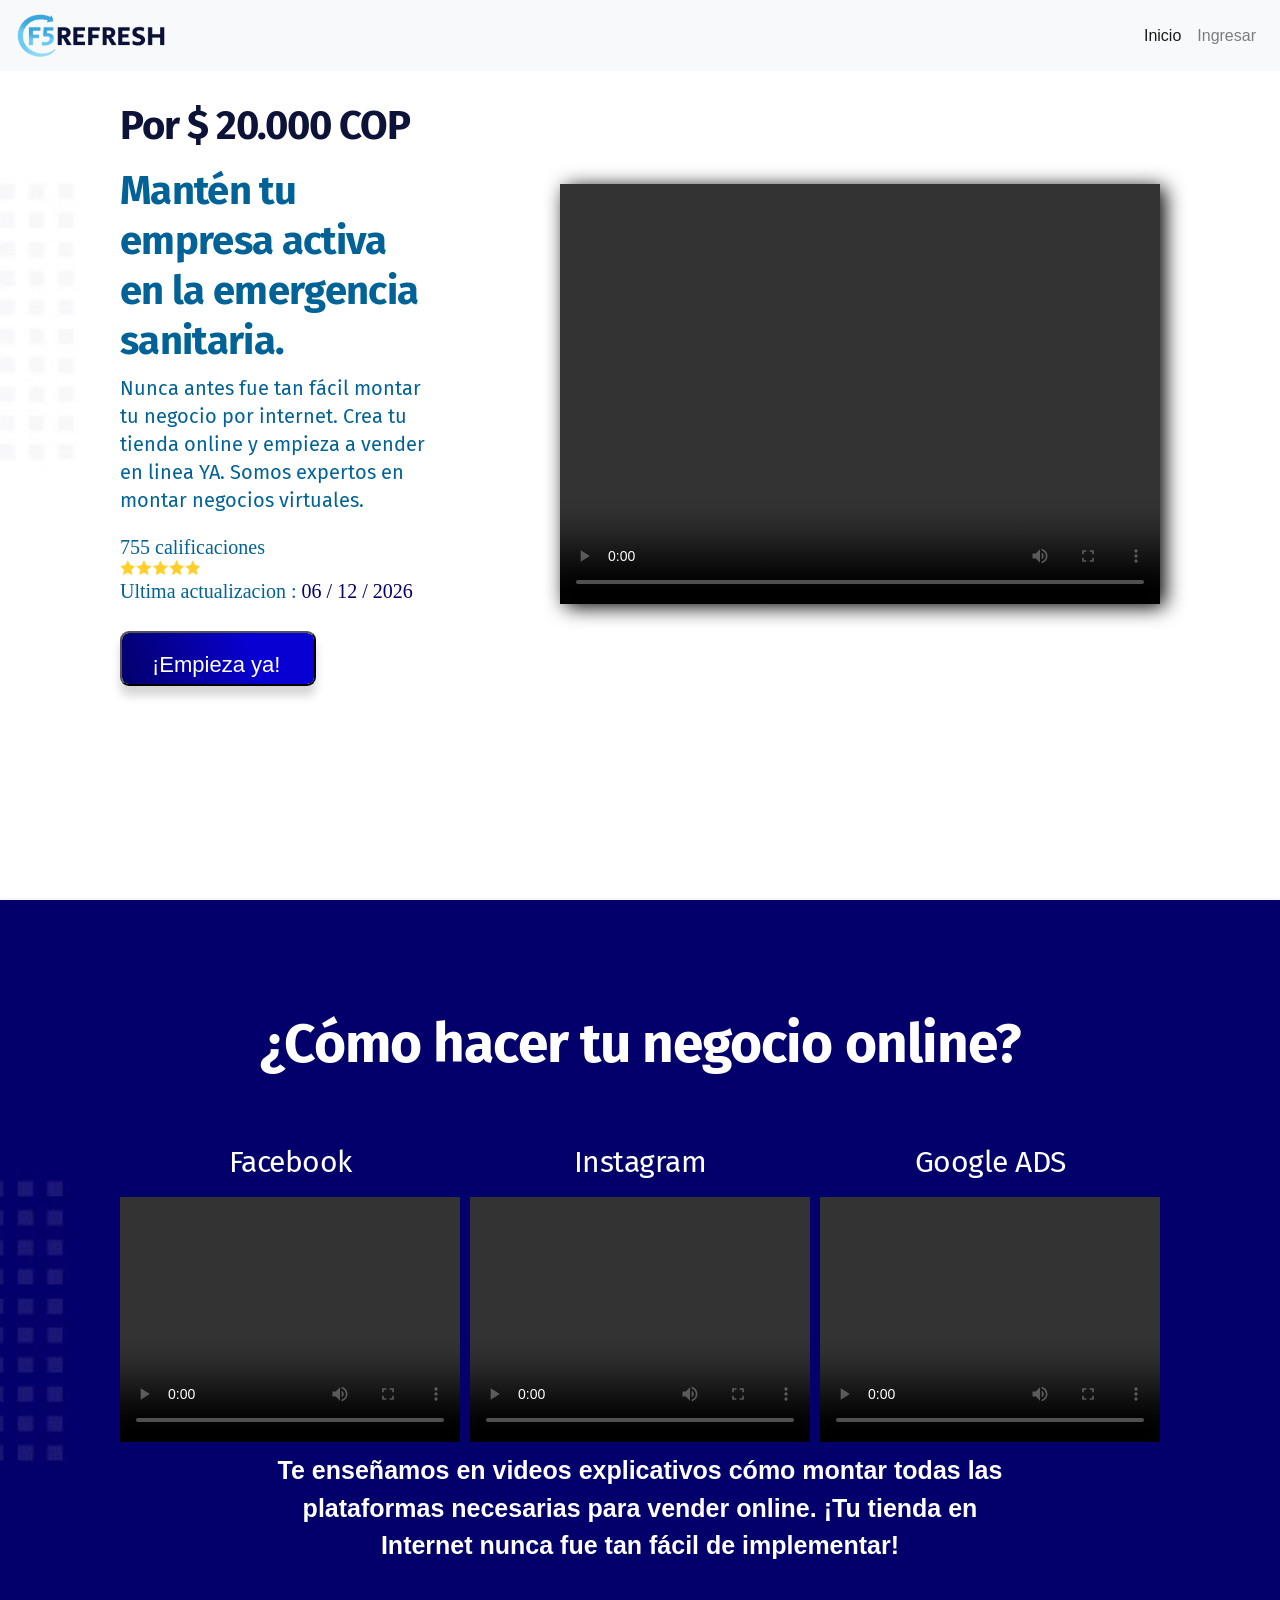
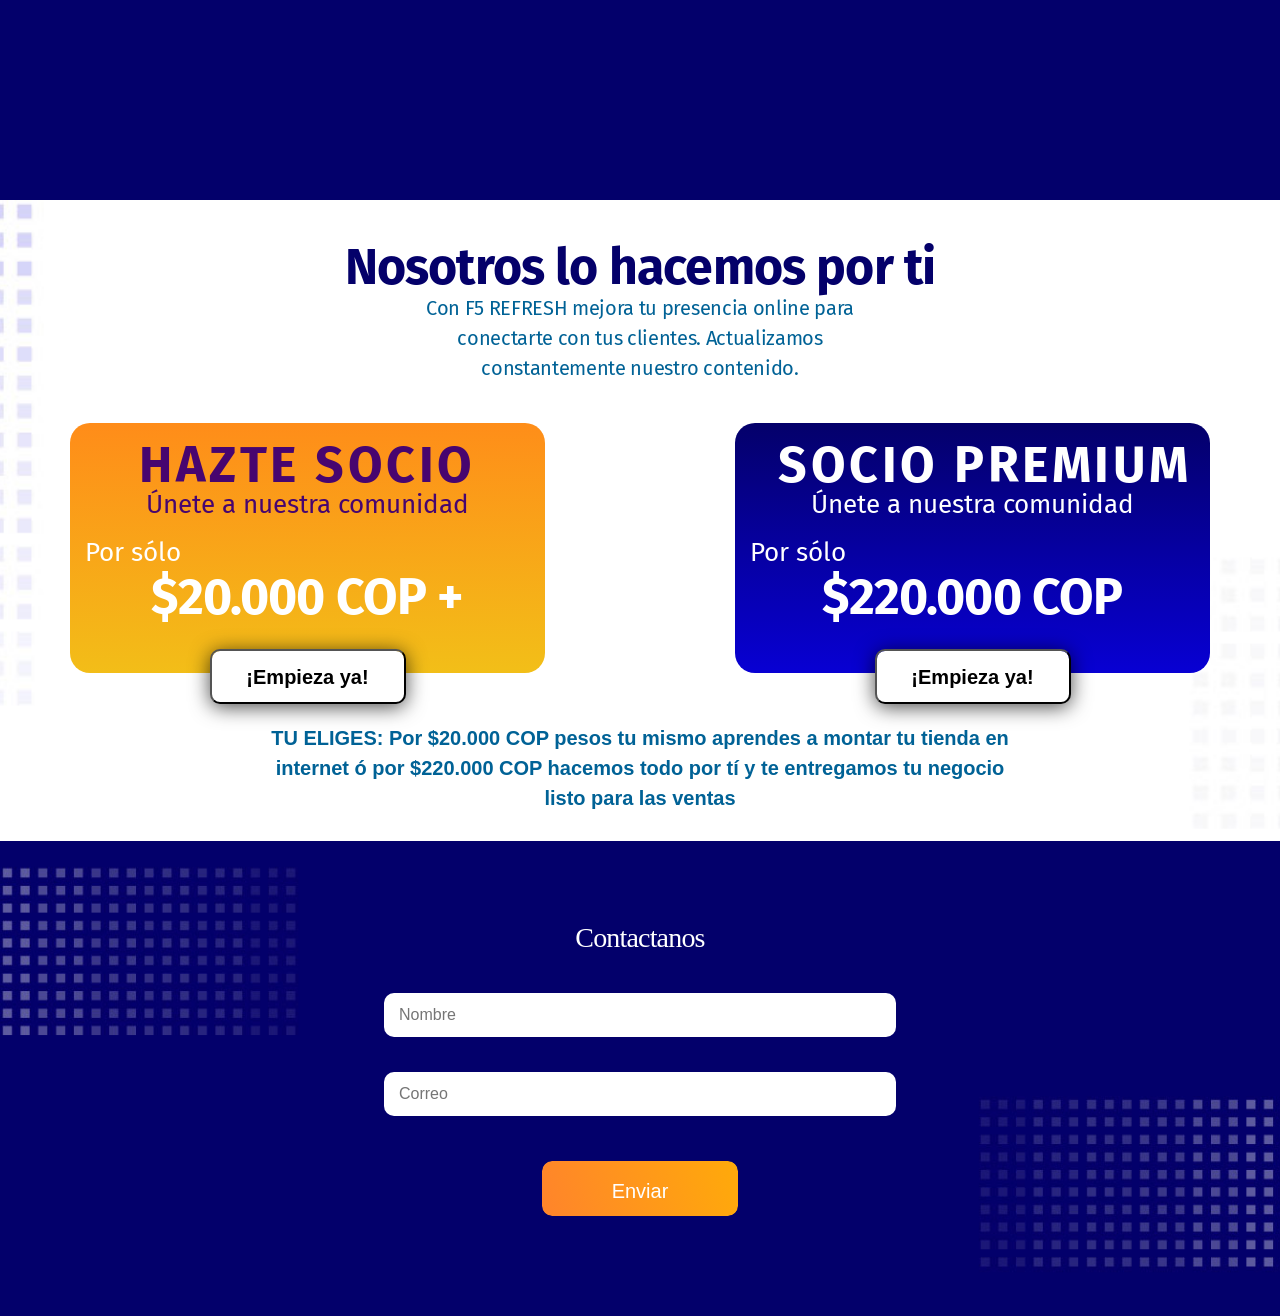
==== commit 4f7eacb5: "Copys jorge" ====
--- a/index.html
+++ b/index.html
@@ -9,7 +9,7 @@
     <link rel="stylesheet" href="https://stackpath.bootstrapcdn.com/bootstrap/4.5.2/css/bootstrap.min.css"
     integrity="sha384-JcKb8q3iqJ61gNV9KGb8thSsNjpSL0n8PARn9HuZOnIxN0hoP+VmmDGMN5t9UJ0Z" crossorigin="anonymous">
 
-    <title>Document</title>
+    <title>F5 Refresh</title>
 </head>
 
 <body>
@@ -39,7 +39,8 @@
             <div class="info">
                 <h2>Por $ 20.000 COP</h2>
                 <h3>Mantén tu empresa activa en la emergencia sanitaria.</h3>
-                <p>Nunca antes una oportunidad fue tan <strong>fácil y clara.</strong> </p>
+                <p>Nunca antes fue tan fácil montar tu negocio por internet. Crea tu tienda online y empieza a vender en
+                    linea YA. Somos expertos en montar negocios virtuales.</p>
                 <h4>755 calificaciones</h4>
                 <div class="ubiBoton1">
                     <img src="img/estrellas.png" width="80" height="15" alt="">
@@ -117,8 +118,14 @@
                     </div>
                 </div>
             </div>
+
+            <div class="parrafoVideos mx-auto">
+                <h3>Te enseñamos en videos explicativos cómo montar todas las plataformas necesarias para vender online. 
+                    ¡Tu tienda en Internet nunca fue tan fácil de implementar!</h3>            
+            </div>
             
         </div>
+        
     </section>
     
 
@@ -127,7 +134,7 @@
             <div class="seccionServicio">
                 <div class="tituloServicio">
                     <h3>Nosotros lo hacemos por ti</h3>
-    
+                    <h4 class="mx-auto">Con F5 REFRESH mejora tu presencia online para conectarte con tus clientes. Actualizamos constantemente nuestro contenido.</h4>    
                 </div>
                 <div class="container cajaProducto">
                     <div class="row 150% justify-content-between ">
@@ -158,6 +165,12 @@
                     </div>
     
                 </div>
+
+                <div class="tituloServicio2 mx-auto">
+                    <h3 >TU ELIGES: Por $20.000 COP pesos tu mismo aprendes a montar tu tienda en internet ó 
+                        por $220.000 COP hacemos todo por tí y te entregamos tu negocio listo para las ventas</h3>
+                </div>
+
             </div>
             
             
--- a/css/stilos.css
+++ b/css/stilos.css
@@ -52,13 +52,14 @@
 }
 
 .video-info {
-    
     display: flex;
     flex-flow: wrap row;
     justify-content: space-between;
     align-items: center;
     color: #ffff;
     margin: 30px 120px 0px 120px;
+  
+
 }
 
 .info {
@@ -185,7 +186,7 @@
 	min-height: 100vh;
 	position: relative;
 	text-align: center;
-	z-index: 21;
+    z-index: 21;
 }
 
 .contenedor-carrusel {
@@ -212,6 +213,21 @@
     color: #FFFFFF;
     opacity: 1;
 }
+.parrafoVideos{
+    width: 70%;
+}
+.parrafoVideos h3 {
+    margin-top: 10px;
+    font: var(--unnamed-font-style-normal) normal medium 25px/var(--unnamed-line-spacing-28) var(--unnamed-font-family-fira-sans);
+    letter-spacing: var(--unnamed-character-spacing-0);
+    text-align: center;
+    font: normal normal medium 30px/32px Fira Sans;
+    font-size: 25px;
+    font-weight: bold;
+    letter-spacing: 0px;
+    color: #FFFFFF;
+    opacity: 1;
+}
 
 .carrusel h3 {
     text-align: center;
@@ -230,12 +246,11 @@
 .tituloServicio {
     width: 100%;
     position: relative;
-    top: 80px;
-
-}
-
-.tituloServicio h3 {
-    margin-bottom: 100px;
+    top: 50px;
+    
+}
+
+.tituloServicio h3 { 
     font: var(--unnamed-font-style-normal) normal var(--unnamed-font-weight-bold) 50px/35px var(--unnamed-font-family-fira-sans);
     text-align: center;
     font: normal normal bold 50px/35px Fira Sans;
@@ -243,8 +258,33 @@
     color: #04006A;
     opacity: 1;
 }
+.tituloServicio h4 {
+    width: 40%;
+    font: var(--unnamed-font-style-normal) normal var(--unnamed-font-weight-normal) var(--unnamed-font-size-20)/30px var(--unnamed-font-family-fira-sans);
+    text-align: center;
+    font: normal normal normal 20px/30px Fira Sans;
+    letter-spacing: -0.33px;
+    color: #006296;
+    opacity: 1;
+    margin-bottom: 40px;
+}
+
 
 /*Seccion de paquetes*/
+
+.tituloServicio2{
+    width: 60%;
+    padding-bottom: 20px;
+}
+.tituloServicio2 h3{
+    font: var(--unnamed-font-style-normal) normal medium 25px/var(--unnamed-line-spacing-28) var(--unnamed-font-family-fira-sans);
+    letter-spacing: var(--unnamed-character-spacing-0);
+    text-align: center;
+    font-size: 20px;font-weight: bold;
+    letter-spacing: 0px;
+    color: #006296;
+    opacity: 1;
+}
 
 .seccionServicio{
     background-color: #272833;
@@ -259,14 +299,14 @@
 
 .cajaProducto{
     padding-top: 50px;
-    padding-bottom: 100px;
-	
+    padding-bottom: 10px;
+    margin-bottom: 40px;
 }
 
 .producto{
 	width: auto;
 	height: 250px;
-	background: linear-gradient(359deg, #A78122,#F7DD68);
+	background: linear-gradient(359deg, #F2BF18,#FF8C19);
 	border-radius: 20px;
 	padding-right: 10px;
 }
@@ -346,7 +386,7 @@
 	min-height: 50vh;
 	position: relative;
 	text-align: center;
-    z-index: 21;
+    z-index: 20;
     margin-top: -100px;
 }
 
@@ -417,3 +457,88 @@
 .bgcAlert{
     background-color: rgb(240, 87, 87) !important;
 }
+
+
+
+
+
+/*mediaquiery*/
+@media (max-width: 1330px) {
+    .info {
+        width: 30%;
+    }
+
+    .info h2 {
+        font-size: 40px;
+    }
+}
+
+@media (max-width: 800px) {
+    .menu-nav a {
+        display: none;
+    }
+
+    .menu {
+        margin: 0 80px;
+        padding: 25px 0px 15px 0px;
+    }
+
+    .video-info {
+        margin: 10px 80px 0px 80px;
+    }
+
+    .info {
+        width: 100%;
+    }
+
+    .info h2 {
+        width: 100%;
+    }
+
+    .ubiBoton1 {
+        margin-bottom: 20px;
+    }
+
+    .contenedor-carrusel {
+
+        margin: 0 80px;
+        padding: 20px 0;
+        justify-content: center;
+    }
+
+    .tituloVideos {
+        width: 100%;
+        margin-top: 30px;
+        margin-bottom: 20px;
+    }
+
+    .tituloVideos h2 {
+        font-size: 40px;
+    }
+    
+
+    .tituloServicio {}
+
+    .textoProducto h2 {
+        font-size: 30px;
+
+    }
+}
+
+@media (max-width: 800px) {
+    .menu {
+        margin: 0 10px;
+        padding: 25px 0px 15px 0px;
+    }
+
+    .video-info {
+        margin: 10px 10px;
+    }
+
+    .contenedor-carrusel {
+
+        margin: 0 10px;
+    }
+
+
+}
